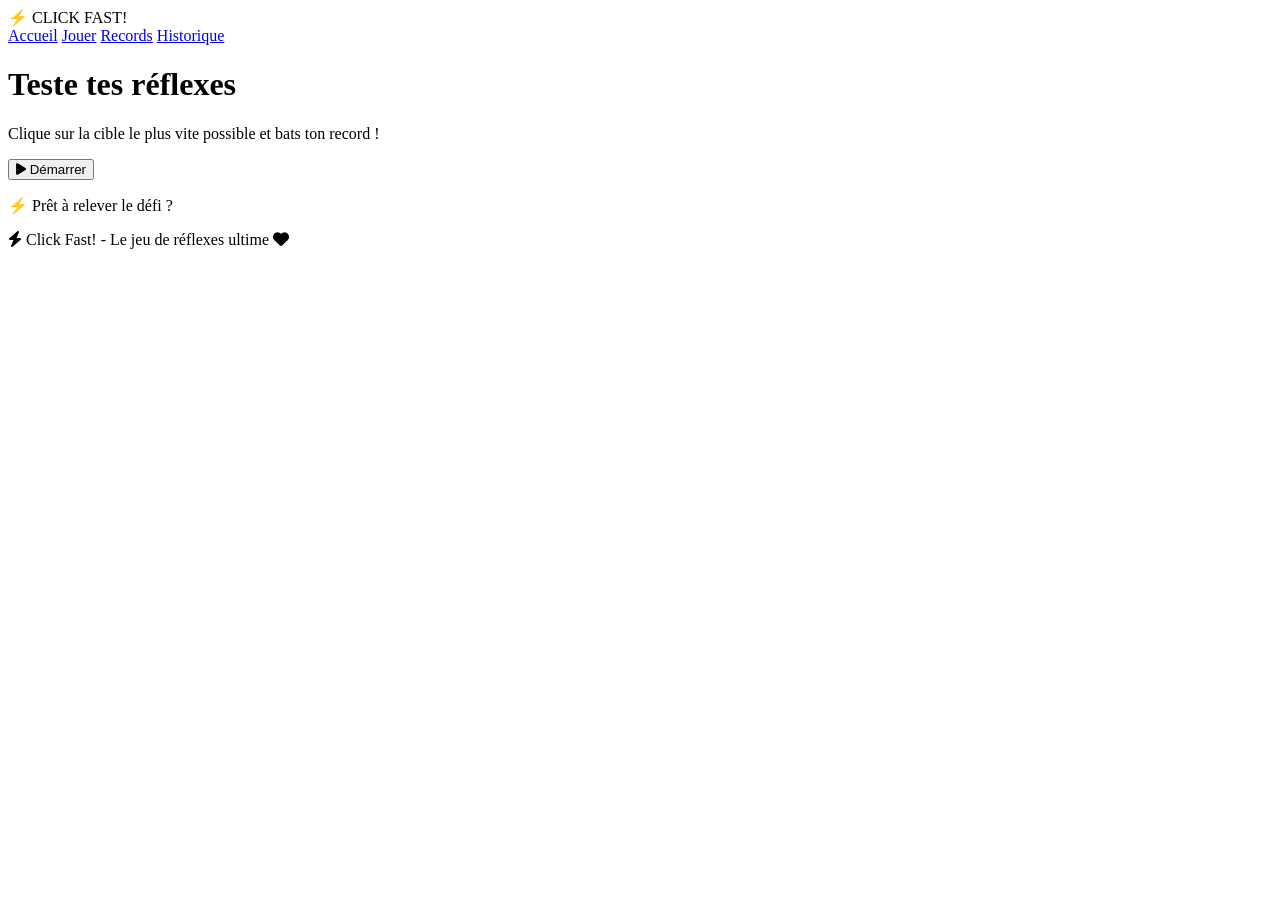
==== index.html @ cee57e98 "Structure HTML de la page Home" ====
<!DOCTYPE html>
<html lang="fr">
<head>
    <meta charset="UTF-8">
    <meta name="viewport" content="width=device-width, initial-scale=1.0">
    <title>Click Fast!</title>
    
    <!-- Font Awesome -->
    <link rel="stylesheet" href="https://cdnjs.cloudflare.com/ajax/libs/font-awesome/6.4.0/css/all.min.css">
    
    <!-- Google Fonts -->
    <link href="https://fonts.googleapis.com/css2?family=Orbitron:wght@400;700;900&family=Poppins:wght@300;400;600;700&display=swap" rel="stylesheet">
    
    <!-- CSS -->
    <link rel="stylesheet" href="css/style.css">
   
</head>
<body>
    <header>
        <div class="logo">
            <span class="logo-icon">⚡</span>
            <span class="logo-text">CLICK <span>FAST!</span></span>
        </div>
        <nav>
            <a href="#" class="active">Accueil</a>
            <a href="jeux.html">Jouer</a>
            <a href="#">Records</a>
            <a href="#">Historique</a>
        </nav>
    </header>

    <!-- ============================================
    MAIN - CONTENU PRINCIPAL
    ============================================ -->
    <main>
        <h1>Teste tes <span class="highlight">réflexes</span></h1>
        <p class="subtitle">Clique sur la cible le plus vite possible et bats ton record !</p>

        <!-- BOUTON START -->
        <button class="btn-start" id="startBtn">
            <i class="fas fa-play"></i> Démarrer
        </button>

        <p class="hint">⚡ Prêt à relever le défi ?</p>
    </main>

    <!-- ============================================
    FOOTER
    ============================================ -->
    <footer>
        <p>
            <i class="fas fa-bolt"></i>
            Click Fast! - Le jeu de réflexes ultime
            <i class="fas fa-heart heart"></i>
        </p>
    </footer>
    <script src="ScriptJs/main.js"></script>
    <!-- <script>


        document.addEventListener('DOMContentLoaded', function() {

            // ---------- BOUTON START ----------
            const startBtn = document.getElementById('startBtn');

            startBtn.addEventListener('click', function() {
                // Animation au clic
                this.innerHTML = '<i class="fas fa-spinner fa-spin"></i> Chargement...';
                this.disabled = true;

            });

            // ---------- SURVOL DU BOUTON ----------
            startBtn.addEventListener('mouseenter', function() {
                this.style.transform = 'scale(1.02)';
            });

            startBtn.addEventListener('mouseleave', function() {
                this.style.transform = 'scale(1)';
            });

            // ---------- NAVIGATION ----------
            const navLinks = document.querySelectorAll('nav a');

            navLinks.forEach(link => {
                link.addEventListener('click', function(e) {
                    e.preventDefault();

                    // Retirer la classe active de tous les liens
                    navLinks.forEach(l => l.classList.remove('active'));

                    // Ajouter la classe active au lien cliqué
                    this.classList.add('active');

                    // Message pour les liens (hors Accueil)
                    if (this.textContent.trim() !== 'Accueil') {
                        alert(`🔜 Page "${this.textContent.trim()}" en cours de développement...`);
                    }
                });
            });

            console.log('⚡ Click Fast! - Page d\'accueil chargée');
        });
    </script> -->

</body>
</html>
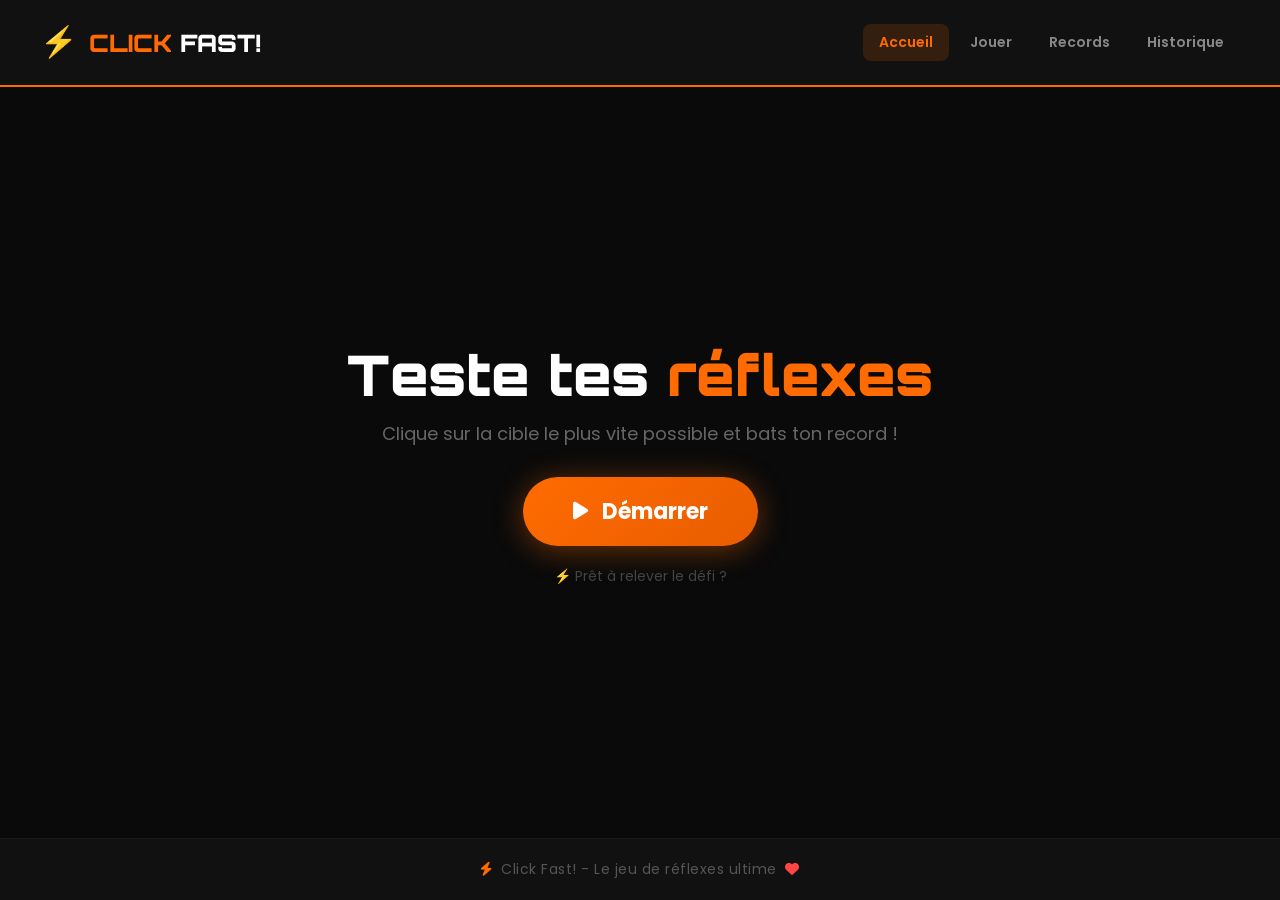
==== commit e4fd5664: "voila les tunctionatitée principale pour js" ====
--- a/index.html
+++ b/index.html
@@ -24,7 +24,7 @@
         <nav>
             <a href="#" class="active">Accueil</a>
             <a href="jeux.html">Jouer</a>
-            <a href="#">Records</a>
+            <a href="records.html">Records</a>
             <a href="#">Historique</a>
         </nav>
     </header>
@@ -55,53 +55,6 @@
         </p>
     </footer>
     <script src="ScriptJs/main.js"></script>
-    <!-- <script>
-
-
-        document.addEventListener('DOMContentLoaded', function() {
-
-            // ---------- BOUTON START ----------
-            const startBtn = document.getElementById('startBtn');
-
-            startBtn.addEventListener('click', function() {
-                // Animation au clic
-                this.innerHTML = '<i class="fas fa-spinner fa-spin"></i> Chargement...';
-                this.disabled = true;
-
-            });
-
-            // ---------- SURVOL DU BOUTON ----------
-            startBtn.addEventListener('mouseenter', function() {
-                this.style.transform = 'scale(1.02)';
-            });
-
-            startBtn.addEventListener('mouseleave', function() {
-                this.style.transform = 'scale(1)';
-            });
-
-            // ---------- NAVIGATION ----------
-            const navLinks = document.querySelectorAll('nav a');
-
-            navLinks.forEach(link => {
-                link.addEventListener('click', function(e) {
-                    e.preventDefault();
-
-                    // Retirer la classe active de tous les liens
-                    navLinks.forEach(l => l.classList.remove('active'));
-
-                    // Ajouter la classe active au lien cliqué
-                    this.classList.add('active');
-
-                    // Message pour les liens (hors Accueil)
-                    if (this.textContent.trim() !== 'Accueil') {
-                        alert(`🔜 Page "${this.textContent.trim()}" en cours de développement...`);
-                    }
-                });
-            });
-
-            console.log('⚡ Click Fast! - Page d\'accueil chargée');
-        });
-    </script> -->
 
 </body>
 </html>
--- a/css/style.css
+++ b/css/style.css
@@ -0,0 +1,313 @@
+/* ============================================
+   CLICK FAST! - STYLE DE LA PAGE D'ACCUEIL
+   ============================================ */
+
+/* ---------- RESET ---------- */
+* {
+    margin: 0;
+    padding: 0;
+    box-sizing: border-box;
+}
+
+/* ---------- BODY ---------- */
+body {
+    font-family: 'Poppins', sans-serif;
+    background: #0a0a0a;
+    color: #ffffff;
+    min-height: 100vh;
+    display: flex;
+    flex-direction: column;
+}
+
+/* ============================================
+   HEADER
+   ============================================ */
+header {
+    background: #111;
+    padding: 20px 40px;
+    border-bottom: 2px solid #ff6b00;
+    display: flex;
+    justify-content: space-between;
+    align-items: center;
+}
+
+header .logo {
+    display: flex;
+    align-items: center;
+    gap: 12px;
+}
+
+header .logo-icon {
+    font-size: 30px;
+}
+
+header .logo-text {
+    font-family: 'Orbitron', monospace;
+    font-size: 24px;
+    font-weight: 900;
+    color: #ff6b00;
+}
+
+header .logo-text span {
+    color: #fff;
+}
+
+/* ---------- NAVIGATION ---------- */
+header nav {
+    display: flex;
+    gap: 5px;
+}
+
+header nav a {
+    color: #888;
+    text-decoration: none;
+    font-size: 14px;
+    font-weight: 600;
+    padding: 8px 16px;
+    border-radius: 8px;
+    transition: all 0.3s ease;
+}
+
+header nav a:hover {
+    color: #ff6b00;
+    background: rgba(255, 107, 0, 0.1);
+}
+
+header nav a.active {
+    color: #ff6b00;
+    background: rgba(255, 107, 0, 0.15);
+}
+
+/* ============================================
+   MAIN - CONTENU PRINCIPAL
+   ============================================ */
+main {
+    flex: 1;
+    display: flex;
+    flex-direction: column;
+    align-items: center;
+    justify-content: center;
+    padding: 40px 20px;
+    text-align: center;
+}
+
+/* ---------- TITRE ---------- */
+main h1 {
+    font-family: 'Orbitron', monospace;
+    font-size: 56px;
+    font-weight: 900;
+    margin-bottom: 10px;
+}
+
+main h1 .highlight {
+    color: #ff6b00;
+}
+
+/* ---------- SOUS-TITRE ---------- */
+main .subtitle {
+    font-size: 18px;
+    color: #666;
+    margin-bottom: 30px;
+}
+
+/* ---------- BOUTON START ---------- */
+.btn-start {
+    display: inline-flex;
+    align-items: center;
+    gap: 14px;
+    padding: 18px 50px;
+    background: linear-gradient(135deg, #ff6b00, #e85d00);
+    color: #fff;
+    border: none;
+    border-radius: 50px;
+    font-size: 22px;
+    font-weight: 700;
+    cursor: pointer;
+    transition: all 0.3s ease;
+    box-shadow: 0 4px 30px rgba(255, 107, 0, 0.4);
+    text-decoration: none;
+    font-family: 'Poppins', sans-serif;
+}
+
+.btn-start:hover {
+    transform: translateY(-4px);
+    box-shadow: 0 8px 50px rgba(255, 107, 0, 0.6);
+    background: linear-gradient(135deg, #ff8c00, #ff6b00);
+}
+
+.btn-start:active {
+    transform: translateY(0px);
+}
+
+.btn-start:disabled {
+    opacity: 0.7;
+    cursor: not-allowed;
+    transform: none !important;
+}
+
+.btn-start i {
+    font-size: 20px;
+}
+
+/* ---------- PETIT TEXTE SOUS LE BOUTON ---------- */
+main .hint {
+    margin-top: 20px;
+    font-size: 14px;
+    color: #444;
+}
+
+/* ============================================
+   FOOTER
+   ============================================ */
+footer {
+    background: #111;
+    padding: 20px 40px;
+    border-top: 1px solid #1a1a1a;
+    text-align: center;
+}
+
+footer p {
+    font-size: 14px;
+    color: #555;
+    letter-spacing: 0.5px;
+}
+
+footer p i {
+    color: #ff6b00;
+    margin: 0 4px;
+}
+
+footer p .heart {
+    color: #ff4444;
+}
+
+/* ============================================
+   SCROLLBAR PERSONNALISÉE
+   ============================================ */
+::-webkit-scrollbar {
+    width: 6px;
+}
+
+::-webkit-scrollbar-track {
+    background: #0a0a0a;
+}
+
+::-webkit-scrollbar-thumb {
+    background: #ff6b00;
+    border-radius: 10px;
+}
+
+::-webkit-scrollbar-thumb:hover {
+    background: #ff8c00;
+}
+
+.result-card {
+    display: none;
+}
+
+/* ============================================
+   RESPONSIVE
+   ============================================ */
+
+/* Tablette */
+@media (max-width: 768px) {
+    header {
+        padding: 15px 20px;
+        flex-direction: column;
+        gap: 12px;
+    }
+
+    header .logo-text {
+        font-size: 20px;
+    }
+
+    header nav a {
+        font-size: 12px;
+        padding: 6px 12px;
+    }
+
+    main h1 {
+        font-size: 36px;
+    }
+
+    main .subtitle {
+        font-size: 15px;
+    }
+
+    .btn-start {
+        padding: 14px 35px;
+        font-size: 18px;
+    }
+}
+
+/* Mobile */
+@media (max-width: 480px) {
+    header {
+        padding: 12px 15px;
+    }
+
+    header .logo-icon {
+        font-size: 22px;
+    }
+
+    header .logo-text {
+        font-size: 16px;
+    }
+
+    header nav a {
+        font-size: 10px;
+        padding: 4px 10px;
+    }
+
+    main h1 {
+        font-size: 28px;
+    }
+
+    main .subtitle {
+        font-size: 13px;
+        margin-bottom: 20px;
+    }
+
+    .btn-start {
+        padding: 12px 28px;
+        font-size: 16px;
+        gap: 10px;
+    }
+
+    .btn-start i {
+        font-size: 16px;
+    }
+
+    main .hint {
+        font-size: 12px;
+    }
+
+    footer {
+        padding: 15px 20px;
+    }
+
+    footer p {
+        font-size: 12px;
+    }
+}
+
+/* Très petit écran */
+@media (max-width: 360px) {
+    header .logo-text {
+        font-size: 14px;
+    }
+
+    header nav a {
+        font-size: 9px;
+        padding: 3px 8px;
+    }
+
+    main h1 {
+        font-size: 22px;
+    }
+
+    .btn-start {
+        padding: 10px 22px;
+        font-size: 14px;
+    }
+}
